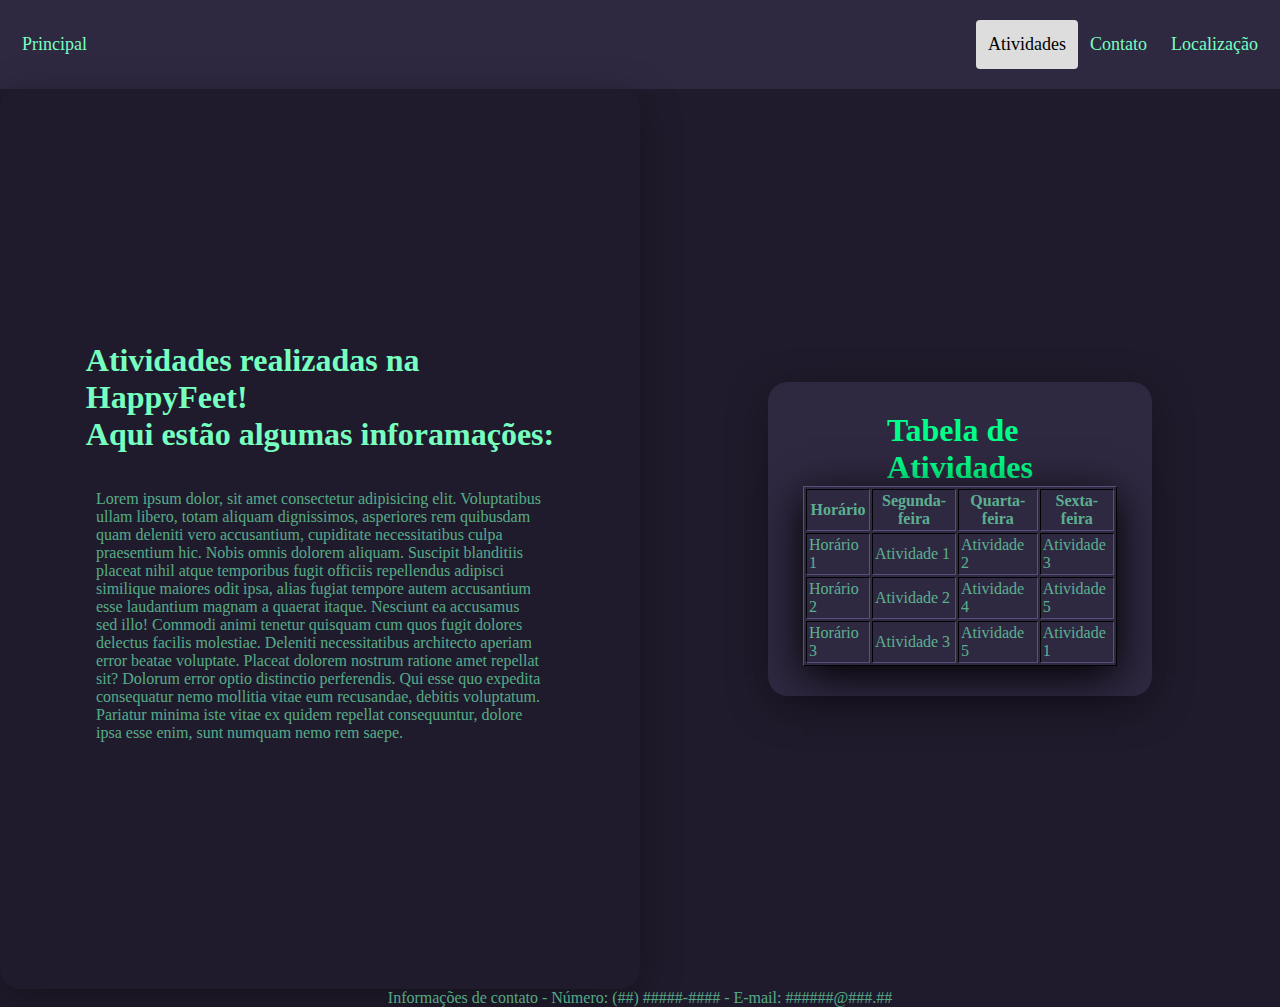
==== atividades.html @ 22cdef61 "Add files via upload" ====
<!DOCTYPE html>
<html lang="en">
  <head>
    <meta charset="UTF-8" />
    <meta http-equiv="X-UA-Compatible" content="IE=edge" />
    <meta name="viewport" content="width=device-width, initial-scale=1.0" />
    <link rel="stylesheet" href="styleatv.css" />
    <title>Atividades</title>
  </head>
  <body>
    <div class="header">
      <a href="principal.html" class="logo">Principal</a>
      <div class="header-right">
        <a class="active" href="atividades.html">Atividades</a>
        <a href="contato.html">Contato</a>
        <a href="local.html">Localização</a>
      </div>
    </div>
    <div class="main">
      <div class="left-main">
        <h1>
          Atividades realizadas na<br />HappyFeet!<br />Aqui estão algumas
          inforamações:
        </h1>
        <p class="info">
          Lorem ipsum dolor, sit amet consectetur adipisicing elit. Voluptatibus
          ullam libero, totam aliquam dignissimos, asperiores rem quibusdam quam
          deleniti vero accusantium, cupiditate necessitatibus culpa praesentium
          hic. Nobis omnis dolorem aliquam. Suscipit blanditiis placeat nihil
          atque temporibus fugit officiis repellendus adipisci similique maiores
          odit ipsa, alias fugiat tempore autem accusantium esse laudantium
          magnam a quaerat itaque. Nesciunt ea accusamus sed illo! Commodi animi
          tenetur quisquam cum quos fugit dolores delectus facilis molestiae.
          Deleniti necessitatibus architecto aperiam error beatae voluptate.
          Placeat dolorem nostrum ratione amet repellat sit? Dolorum error optio
          distinctio perferendis. Qui esse quo expedita consequatur nemo
          mollitia vitae eum recusandae, debitis voluptatum. Pariatur minima
          iste vitae ex quidem repellat consequuntur, dolore ipsa esse enim,
          sunt numquam nemo rem saepe.
        </p>
      </div>
      <div class="right-table">
        <div class="card-table">
          <h1>Tabela de <br />Atividades</h1>
          <div class="table">
            <table class="table" border="1px" cellpadding="2px" cellspacing="2">
              <tr>
                <th>Horário</th>
                <th>Segunda-feira</th>
                <th>Quarta-feira</th>
                <th>Sexta-feira</th>
              </tr>
              <tr>
                <td>Horário 1</td>
                <td>Atividade 1</td>
                <td>Atividade 2</td>
                <td>Atividade 3</td>
              </tr>
              <tr>
                <td>Horário 2</td>
                <td>Atividade 2</td>
                <td>Atividade 4</td>
                <td>Atividade 5</td>
              </tr>
              <tr>
                <td>Horário 3</td>
                <td>Atividade 3</td>
                <td>Atividade 5</td>
                <td>Atividade 1</td>
              </tr>
            </table>
          </div>
        </div>
      </div>
    </div>
    <footer>Informações de contato - Número: (##) #####-#### - E-mail: ######@###.##</footer>
  </body>
</html>
---- styleatv.css ----
<style>@import url('https://fonts.googleapis.com/css2?family=Noto+Sans:wght@400;700&display=swap');</style>

body {
    margin: 0;
    font-family: 'Noto Sans', sans-serif;
}

html, body {
    margin: 0;
    padding: 0;
}

body * {
    box-sizing: border-box;
}

footer {
    background-color: #201b2c;
    color:#77ffc0a4;
    text-align: center;
    border: none;
}

.main {
    width: 100vw;
    height: 100vh;
    background-color: #201b2c;
    display: flex;
    justify-content: center;
    align-items: center;
}

.subtitle {
    font-family: 'Times New Roman', Times, serif;
    font-size: 1rem;
    font-weight: bold;
    color:#00ff88;
    width: 35vw;
}
.left-main {
    width: 50vw;
    height: 100vh;
    display: flex;
    justify-content: center;
    align-items: center;
    flex-direction: column;
    border-radius: 20px;
    box-shadow: 0px 10px 40px #00000056;
}

.left-main > h1 {
    color:#77ffc0;
    font-size: 2.5vw;
}

.info {
    font-family: 'Times New Roman', Times, serif;
    color:#77ffc0a4;
    width:35vw;
}

.right-table {
    width: 50vw;
    height: 100vh;
    display: flex;
    justify-content: center;
    align-items: center;
}

.card-table {
    width: 60%;
    display: flex;
    justify-content: center;
    align-items: center;
    flex-direction: column;
    padding: 30px 35px;
    background: #2f2841;
    border-radius: 20px;
    box-shadow: 0px 10px 40px #00000056;
}

.card-table > h1 {
    color: #00ff88;
    font-weight: 800;
    margin: 0;
}

table {
    border-color: #201b2c;
    box-shadow: 0px 10px 40px black;
    color: #77ffc0a4;
}

.header {
    overflow: hidden;
    background-color: #2f2841;
    padding: 20px 10px;
    border: none;
  }
  
  /* estiliza os links */
  .header a {
    float: left;
    color: #77ffc0;
    text-align: center;
    padding: 12px;
    text-decoration: none;
    font-size: 18px;
    line-height: 25px;
    border-radius: 4px;
  }
  
  /* muda a cor onde o mouse tá em cima */
  .header a:hover {
    background-color: #ddd;
    color: black;
  }
  
  /* estiliza o link atual*/
  .header a.active {
    background-color: #ddd;
    color: black;
  }
  
  /* flutua os links pra direita */
  .header-right {
    float: right;
  }

  @media screen and (max-width: 500px) {
    .header a {
      float: none;
      display: block;
      text-align: left;
    }
    .header-right {
      float: none;
    }
  }

@media only screen and (max-width: 950px) {
    .card-links {
        width: 85%;
    }
}

@media only screen and (max-width: 600px) {
    .main {
        flex-direction: column;
    }

    .left-main > h1 {
        display: none;
    }

    .left-main{
        width: 100%;
        height: auto;
    }

    .right-links {
        width: 100%;
        height: auto;
    }

    .card-links {
        width: 90%;
    }

}
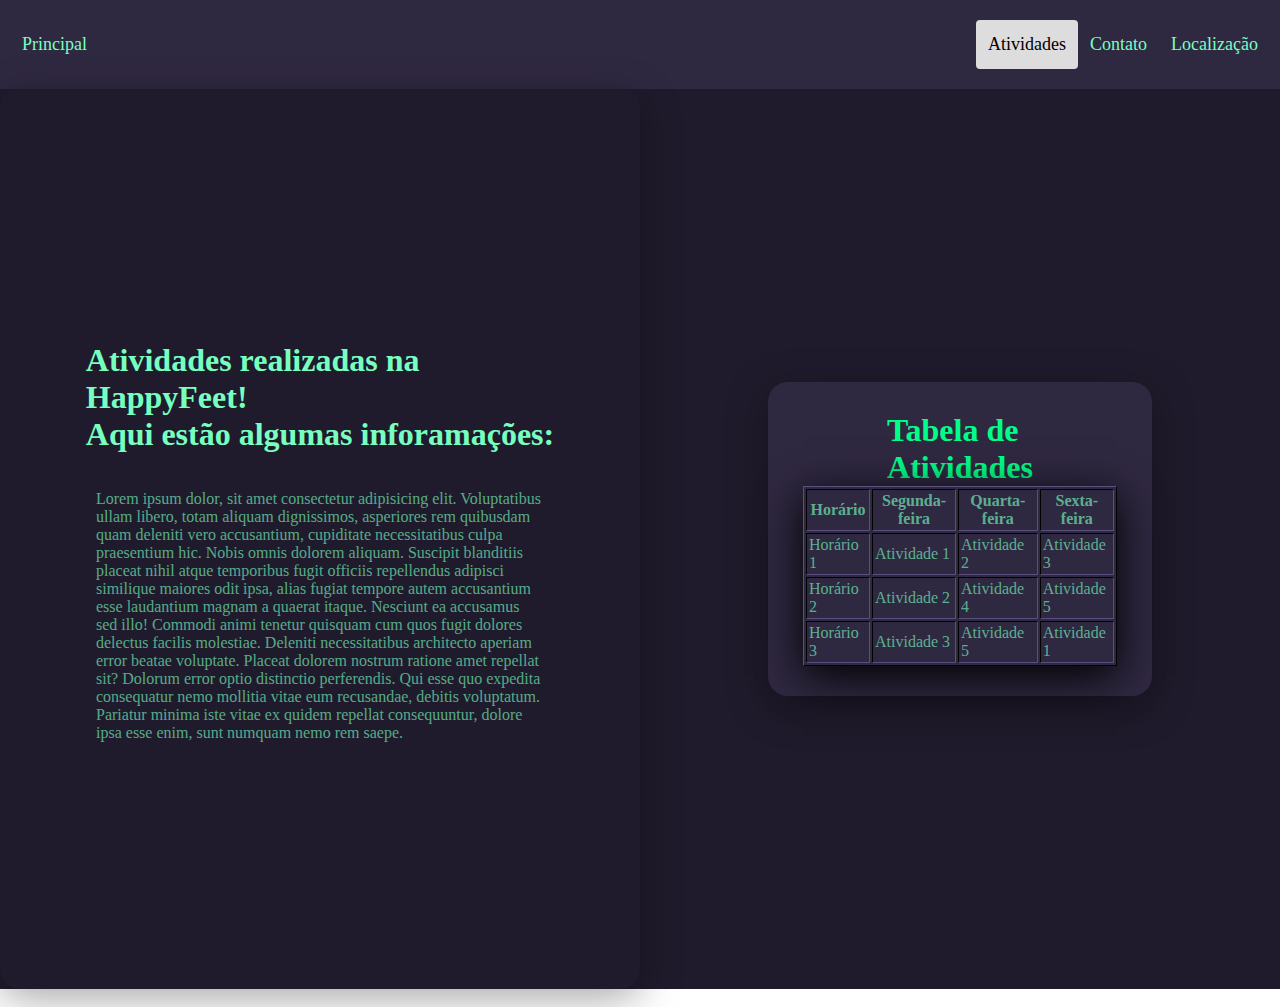
==== commit 7eb73230: "Update atividades.html" ====
--- a/atividades.html
+++ b/atividades.html
@@ -73,6 +73,8 @@
         </div>
       </div>
     </div>
+    <br>
+    <hr color="black>
     <footer>Informações de contato - Número: (##) #####-#### - E-mail: ######@###.##</footer>
   </body>
 </html>
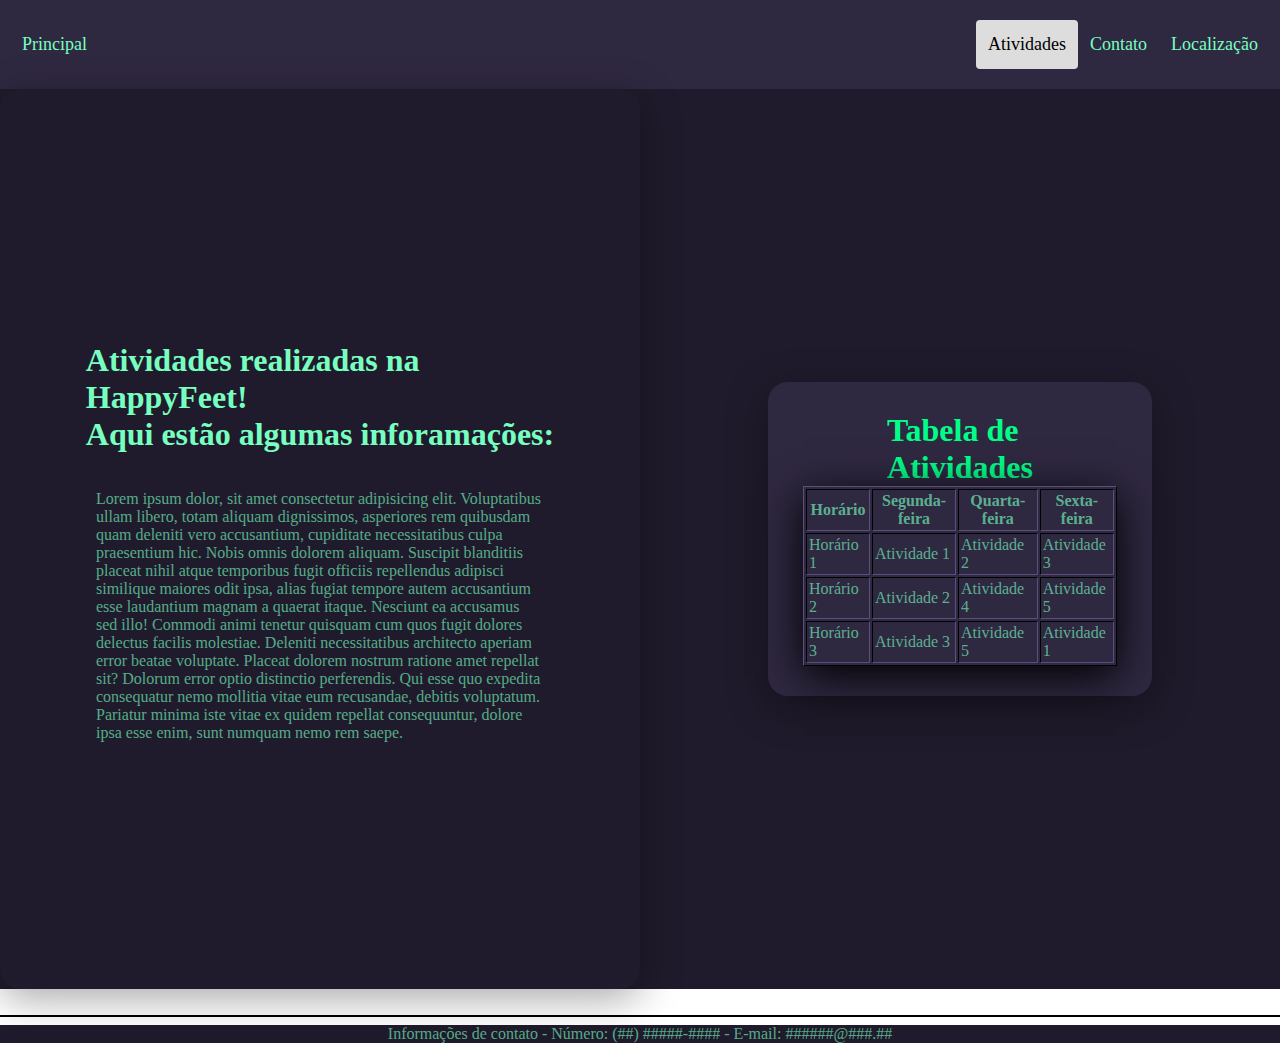
==== commit bca6608f: "Update atividades.html" ====
--- a/atividades.html
+++ b/atividades.html
@@ -74,7 +74,7 @@
       </div>
     </div>
     <br>
-    <hr color="black>
+    <hr color="black">
     <footer>Informações de contato - Número: (##) #####-#### - E-mail: ######@###.##</footer>
   </body>
 </html>
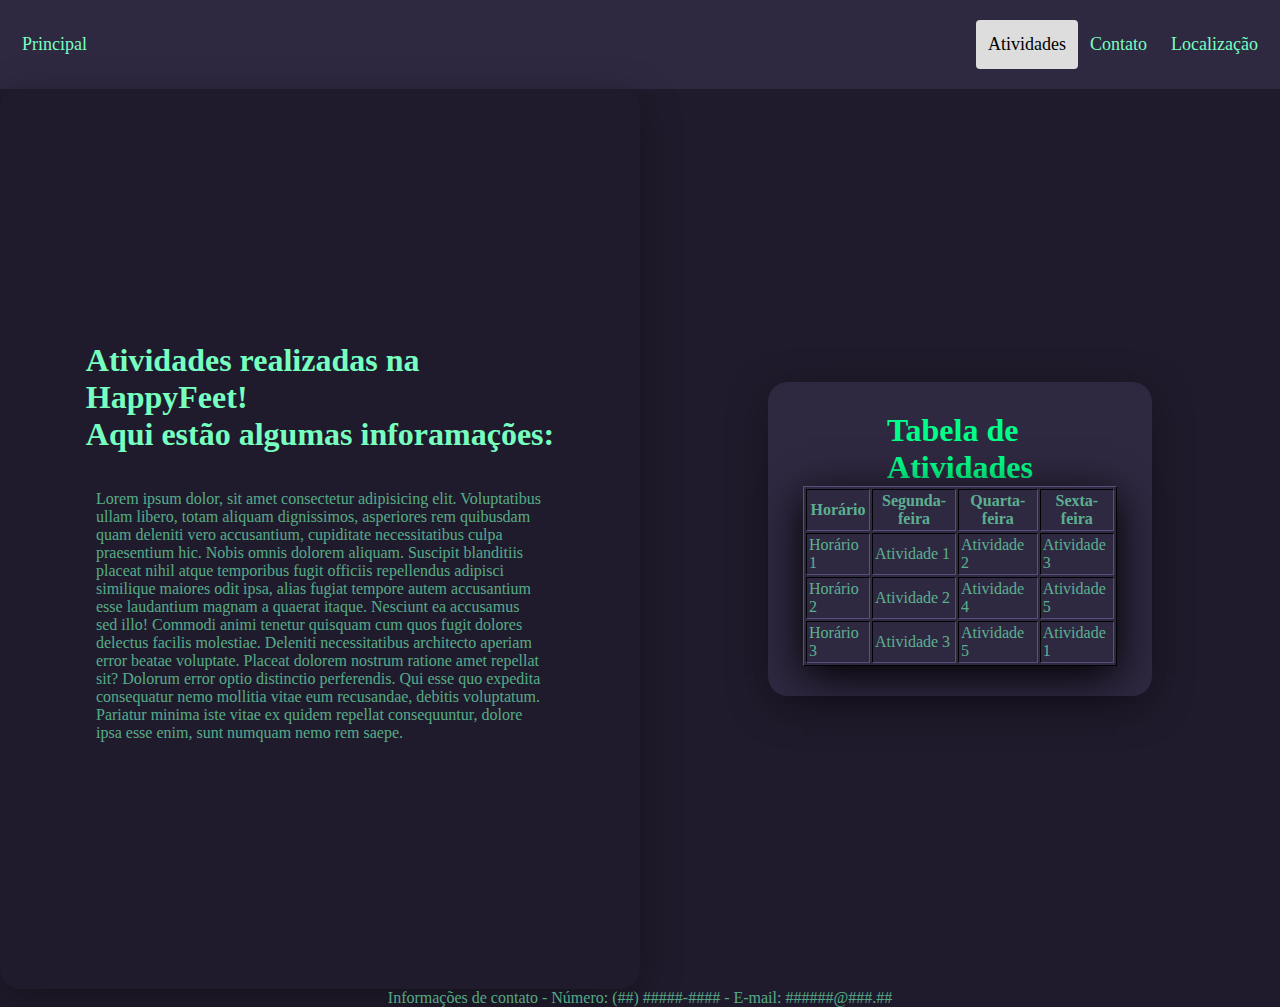
==== commit fbf6fb1d: "Update atividades.html" ====
--- a/atividades.html
+++ b/atividades.html
@@ -73,8 +73,6 @@
         </div>
       </div>
     </div>
-    <br>
-    <hr color="black">
     <footer>Informações de contato - Número: (##) #####-#### - E-mail: ######@###.##</footer>
   </body>
 </html>
